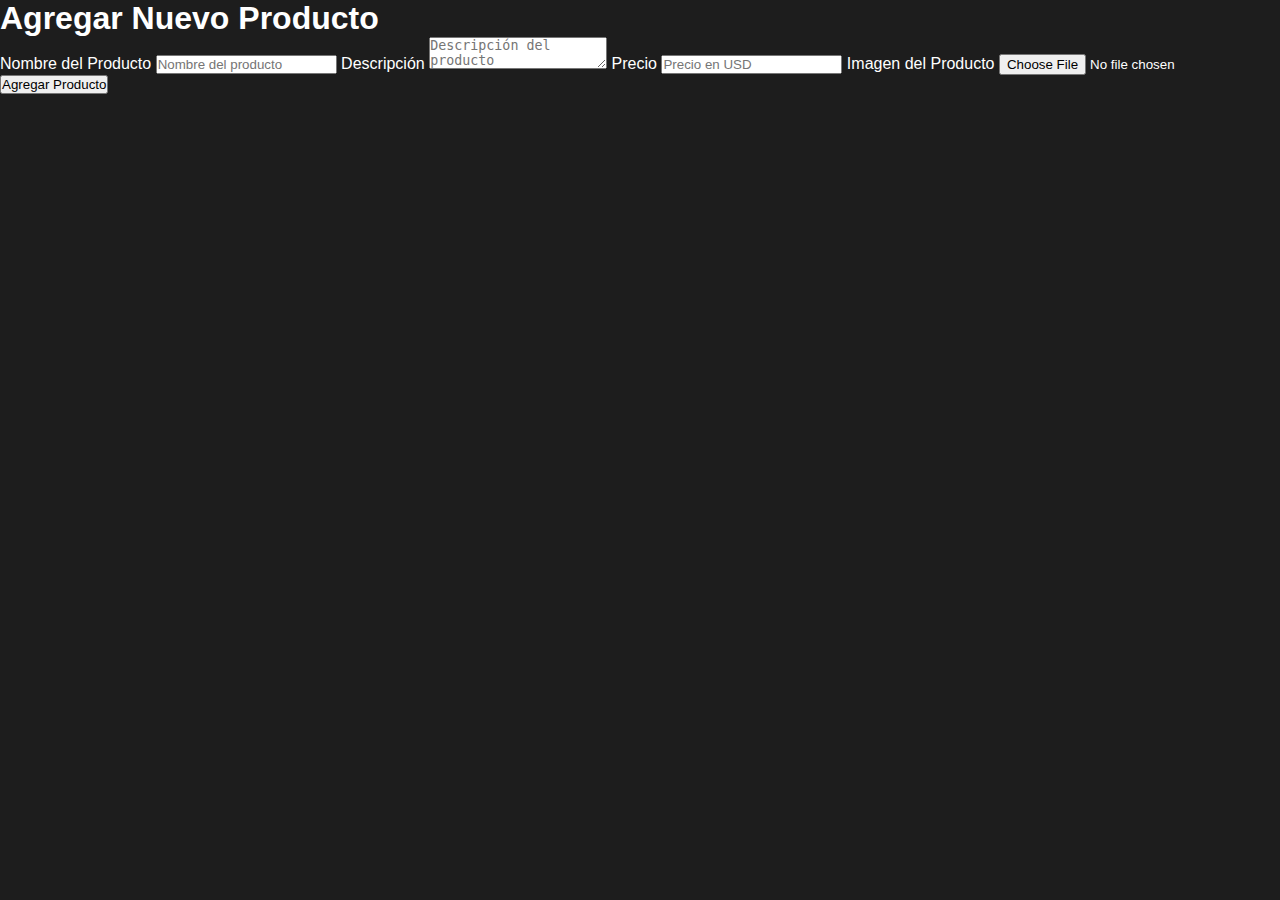
==== agregar_producto.html @ 3faa8a90 "paginas php" ====
<!DOCTYPE html>
<html lang="es">
<head>
    <meta charset="UTF-8">
    <title>Agregar Producto</title>
    <link rel="stylesheet" href="style.css">
</head>
<body>
    <div class="container">
        <h1>Agregar Nuevo Producto</h1>
        <form action="agregar_producto.php" method="post" enctype="multipart/form-data">
            <label for="name">Nombre del Producto</label>
            <input type="text" id="name" name="name" placeholder="Nombre del producto" required>
            
            <label for="description">Descripción</label>
            <textarea id="description" name="description" placeholder="Descripción del producto" required></textarea>
            
            <label for="price">Precio</label>
            <input type="number" id="price" name="price" step="0.01" placeholder="Precio en USD" required>
            
            <label for="image">Imagen del Producto</label>
            <input type="file" id="image" name="image" accept="image/*" required>
            
            <button type="submit">Agregar Producto</button>
        </form>
    </div>
</body>
</html>
---- style.css ----
* {
    margin: 0;
    padding: 0;
    box-sizing: border-box;
}

/* Estilos generales para el cuerpo */
body {
    background-color: #1d1d1d; /* Fondo negro */
    font-family: 'Segoe UI', Tahoma, Geneva, Verdana, sans-serif;
    color: #fff; /* Texto blanco */
    min-height: 100vh;
    display: flex;
    flex-direction: column;
}

/* Header */
header {
    background-color: #000;
    padding: 1rem 2rem;
    display: flex;
    justify-content: space-between;
    align-items: center;
    border-bottom: 2px solid #E91E63; /* Rosa mexicano */
}

header h1 {
    color: #E91E63; /* Rosa mexicano */
    font-size: 1.5rem;
}

header nav a {
    color: #E91E63; /* Rosa mexicano */
    margin-left: 1rem;
    text-decoration: none;
    font-weight: bold;
    transition: color 0.3s;
}

header nav a:hover {
    color: #E91E63; /* Mantiene el mismo color al pasar el mouse */
}

/* Main */
main {
    flex: 1;
    padding: 2rem;
}

/* Sección de Vendedor */
.seller-section {
    margin-bottom: 3rem;
}

.seller-section h2 {
    color: #E91E63; /* Rosa mexicano */
    margin-bottom: 1rem;
    font-size: 1.8rem;
    border-bottom: 2px solid #E91E63; /* Rosa mexicano */
    display: inline-block;
    padding-bottom: 0.5rem;
}

/* Contenedor de Productos */
.products-container {
    display: flex;
    flex-wrap: wrap;
    gap: 1.5rem;
}

/* Tarjeta de Producto */
.product-card {
    background-color: #000;
    border: 1px solid #E91E63; /* Rosa mexicano */
    border-radius: 12px;
    padding: 1rem;
    width: calc(33.333% - 1rem);
    box-shadow: 0 4px 8px rgba(0, 0, 0, 0.5);
    transition: transform 0.3s, box-shadow 0.3s;
}

.product-card:hover {
    transform: translateY(-10px);
    box-shadow: 0 8px 16px rgba(0, 0, 0, 0.7);
}

.product-card img {
    width: 100%;
    height: auto;
    border-radius: 8px;
    margin-bottom: 0.5rem;
}

.product-card h3 {
    color: #E91E63; /* Rosa mexicano */
    margin-bottom: 0.5rem;
    font-size: 1.2rem;
}

.product-card p {
    font-size: 0.9rem;
    margin-bottom: 0.5rem;
}

.product-card .price {
    color: #16a085; /* Verde mexicano */
    font-weight: bold;
    margin-bottom: 0.5rem;
}

.product-card button {
    width: 100%;
    padding: 0.5rem;
    background-color: #16a085; /* Verde mexicano */
    color: #fff;
    border: none;
    border-radius: 8px;
    cursor: pointer;
    transition: background-color 0.3s;
}

.product-card button:hover {
    background-color: #1abc9c; /* Verde brillante */
}

/* Footer */
footer {
    background-color: #000;
    padding: 1rem 2rem;
    text-align: center;
    border-top: 2px solid #E91E63; /* Rosa mexicano */
}

footer p {
    color: #fff;
    font-size: 0.9rem;
}

/* Mensajes */
.message {
    background-color: #E91E63; /* Rosa mexicano */
    color: #fff;
    padding: 1rem;
    border-radius: 8px;
    margin-bottom: 1.5rem;
    text-align: center;
    font-weight: bold;
}

.message.error {
    background-color: #e74c3c; /* Rojo para errores */
}

/* Responsividad */
@media (max-width: 992px) {
    .product-card {
        width: calc(50% - 1rem);
    }
}

@media (max-width: 600px) {
    header, footer {
        padding: 1rem;
    }

    .product-card {
        width: 100%;
    }

    .seller-section h2 {
        font-size: 1.5rem;
    }
}
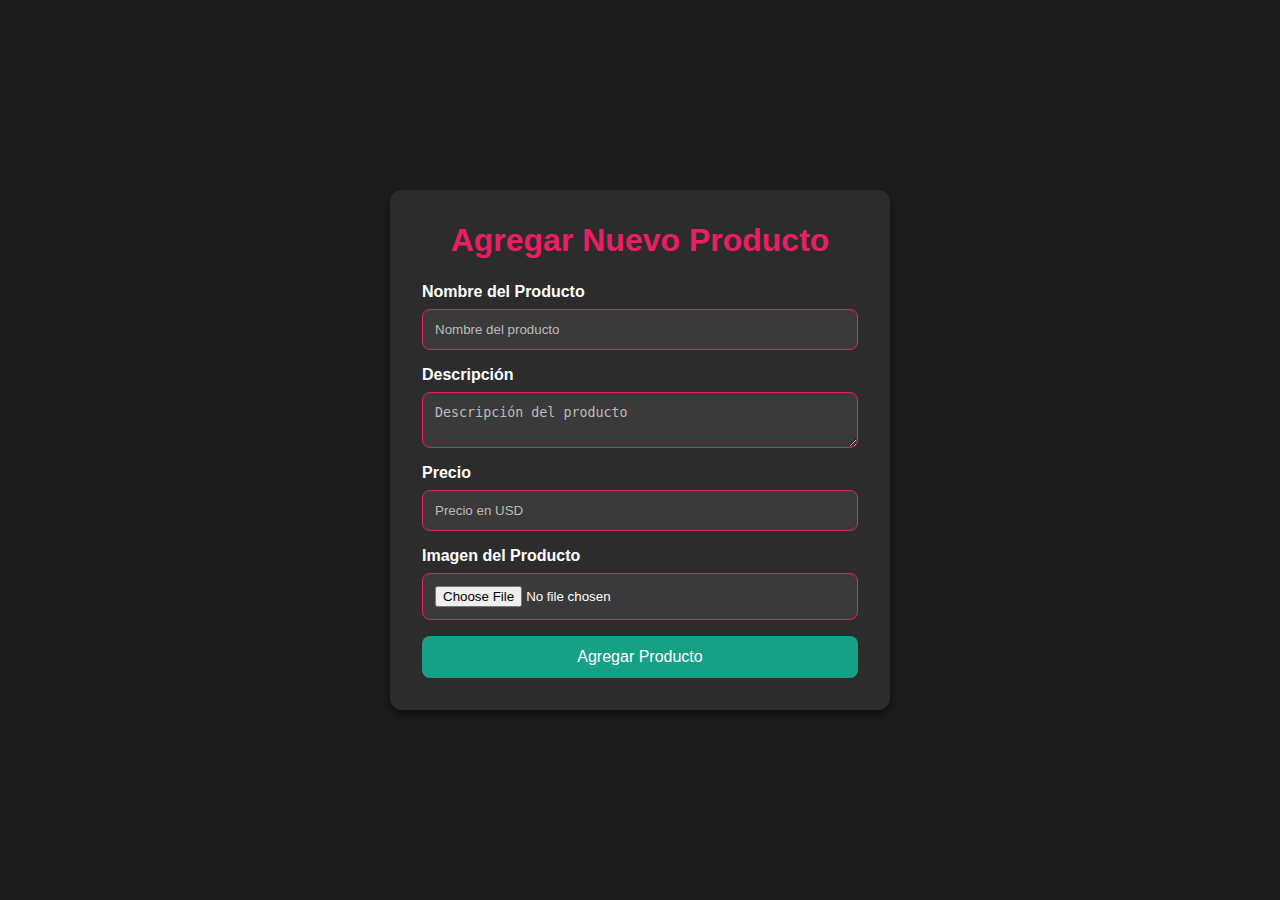
==== commit 7b3f2d23: "HTML y CSS" ====
--- a/agregar_producto.html
+++ b/agregar_producto.html
@@ -3,7 +3,95 @@
 <head>
     <meta charset="UTF-8">
     <title>Agregar Producto</title>
-    <link rel="stylesheet" href="style.css">
+    <style>
+        /* Reseteo de márgenes y paddings */
+        * {
+            margin: 0;
+            padding: 0;
+            box-sizing: border-box;
+        }
+
+        /* Estilos generales para el cuerpo */
+        body {
+            background-color: #1d1d1d; /* Fondo negro */
+            font-family: 'Segoe UI', Tahoma, Geneva, Verdana, sans-serif;
+            color: #fff; /* Texto blanco */
+            min-height: 100vh;
+            display: flex;
+            justify-content: center;
+            align-items: center;
+            padding: 2rem;
+        }
+
+        /* Contenedor del formulario */
+        .container {
+            background-color: #2c2c2c;
+            padding: 2rem;
+            border-radius: 12px;
+            box-shadow: 0 4px 8px rgba(0,0,0,0.5);
+            max-width: 500px;
+            width: 100%;
+        }
+
+        /* Título */
+        .container h1 {
+            text-align: center;
+            margin-bottom: 1.5rem;
+            color: #E91E63; /* Rosa mexicano */
+        }
+
+        /* Estilos para el formulario */
+        form {
+            display: flex;
+            flex-direction: column;
+        }
+
+        label {
+            margin-bottom: 0.5rem;
+            font-weight: bold;
+            color: #fff;
+        }
+
+        input[type="text"],
+        input[type="number"],
+        textarea,
+        input[type="file"] {
+            padding: 0.75rem;
+            margin-bottom: 1rem;
+            border: 1px solid #E91E63;
+            border-radius: 8px;
+            background-color: #3a3a3a;
+            color: #fff;
+        }
+
+        input[type="text"]::placeholder,
+        input[type="number"]::placeholder,
+        textarea::placeholder {
+            color: #bbb;
+        }
+
+        button {
+            padding: 0.75rem;
+            background-color: #16a085; /* Verde mexicano */
+            color: #fff;
+            border: none;
+            border-radius: 8px;
+            cursor: pointer;
+            font-size: 1rem;
+            transition: background-color 0.3s;
+        }
+
+        button:hover {
+            background-color: #1abc9c; /* Verde brillante */
+        }
+
+        /* Responsividad */
+        @media (max-width: 600px) {
+            .container {
+                padding: 1rem;
+            }
+        }
+    </style>
 </head>
 <body>
     <div class="container">
